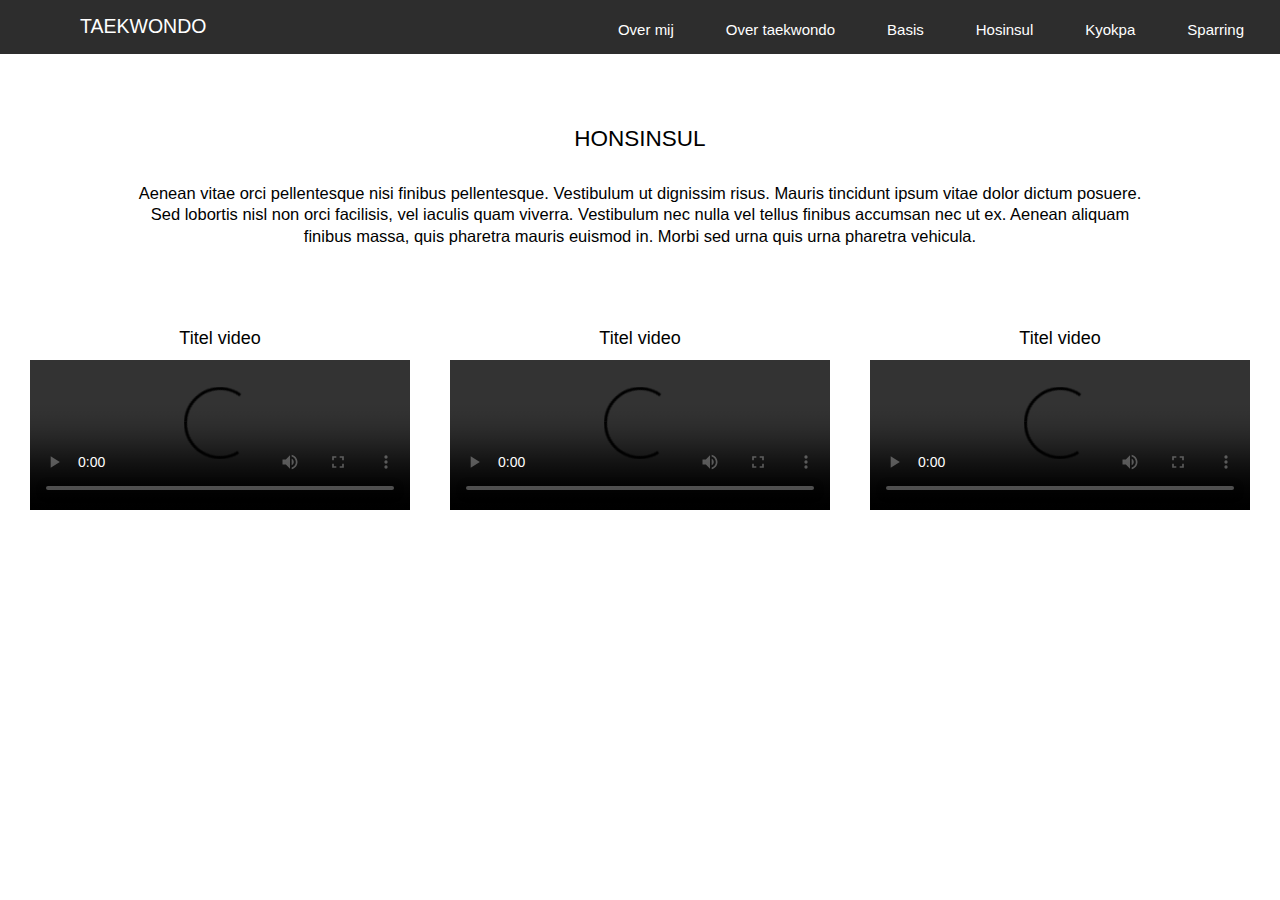
==== Honsinsul.html @ 7879a92e "Taekwondo" ====
<!doctype html>
<html>

<head>
	<title>Taekwondo</title>
	<meta name="viewport" content="width=device-width, initial-scale=1">
	<link rel="stylesheet" type="text/css" href="reset.css">
	<link rel="stylesheet" type="text/css" href="template.css">
	<meta charset="utf-8">
	<link href="https://fonts.googleapis.com/css?family=Dancing+Script" rel="stylesheet">
	<link href="https://fonts.googleapis.com/css?family=Montez" rel="stylesheet">
	<link rel="shortcut icon" type="image/x-icon" href="favicon.png">
</head>

<body>
	<nav id="fixed">
		<ul>
			<p id="mijnnaam"> <a id="naam" href="index.html"> TAEKWONDO </a> </p>
			<li><a href="Kyokpa.html">Sparring</a></li>
			<li><a href="Sparring.html">Kyokpa</a></li>
			<li><a href="Honsinsul.html">Hosinsul</a></li>
			<li><a href="Basis.html">Basis</a></li>
			<li><a href="Over.html">Over taekwondo</a></li>
			<li><a href="OverMij.html">Over mij</a></li>
		</ul>
	</nav>

	<h3> HONSINSUL </h3>
	<p id="p2"> Aenean vitae orci pellentesque nisi finibus pellentesque. Vestibulum ut dignissim risus. Mauris tincidunt ipsum vitae dolor dictum posuere. Sed lobortis nisl non orci facilisis, vel iaculis quam viverra. Vestibulum nec nulla vel tellus finibus accumsan
		nec ut ex. Aenean aliquam finibus massa, quis pharetra mauris euismod in. Morbi sed urna quis urna pharetra vehicula. </p>

	<div id="MijnVideos">
		<div class="grid-item">
			<p> Titel video </p>
			<video controls>
	  	<source src="AP chagi.mp4" type="video/mp4">
			</video>
		</div>
		<div class="grid-item">
			<p> Titel video </p>
			<video controls>
			<source src="AP chagi.mp4" type="video/mp4">
			</video>
		</div>
		<div class="grid-item">
			<p> Titel video </p>
			<video controls>
			<source src="AP chagi.mp4" type="video/mp4">
			</video>
		</div>
	</div>


	<script src="https://cdnjs.cloudflare.com/ajax/libs/jquery/3.2.1/jquery.min.js"></script>
	<script src="template.js"></script>
</body>

</html>
---- template.css ----
body {
    font-family: helvetica;
    font-size: 15px;
    line-height: 1.3;
    box-sizing: border-box;
    height: 100%;
    text-align: center;
}

header {
    background-size: cover;
    background-repeat: no-repeat;
    height: 800px;
    width: 100%;
}


ul {
    list-style-type: none;
    margin: 0;
    overflow: hidden;
    top: 0;
    width: 100%;
    background-color: #2d2d2d;
}

li {
    float: right;
    margin-right: 20px;
}

li a {
    display: block;
    color: white;
    text-align: center;
    padding: 14px 16px;
    padding-top: 20px;
    text-decoration: none;
}

li a:hover {
    text-decoration: underline;
}

#mijnnaam{
  float: left;
  color: white;
  padding: 14px 16px;
  margin-left: 5%;
  font-size: 1.3em;
  font-family: helvetica;
}

#naam{
  color: white;
  text-decoration: none;
}

#home {
  width: 60%;
    padding-left: 20%;
    padding-right: 20%;
    padding-top: 5%;
    background-size: cover;
    color: #333;
}


#BG1{
   background-image: url("BG3.jpg");
   width: 100vw;
   height: 100vh;
   background-position: right;
   background-size: cover;
  }

  #BG2{
     background-image: url("BG2.jpg");
     width: 100vw;
     height: 100vh;
     background-position: right;
     background-size: cover;
    }

h1 {
    font-size: 3em;
    margin-top: 35vh;
    color: white;
    border: 3px solid white;
    padding: 15px;
}

h2 {
    font-size: 1.5em;
    text-align: center;
    margin-top: 10px;
    margin-bottom: 30px;
}

h3 {
    font-size: 1.5em;
    text-align: center;
    margin-top: 70px;
    margin-bottom: 30px;
}

#p2{
  width: 80%;
  margin-left: 10%;
  margin-bottom: 50px;
}

p {
    font-size: 1.1em;
}


#over{
  width: 50%;
  height: 500px;
  line-height: 1.5;
  padding-left: 5%;
  padding-top: 10%;
}


#grid{
  display: grid;
  grid-template-columns: 50% 50%;
  margin-top: 100px;
}

.mijngrid {
  font-size: 15px;
  text-align: center;
  padding: 10px;
}

#overMij{
  padding: 40px;
  padding-top: 20px;
  padding-right: 80px;
}

#BG3{
   background-image: url("Afb1_BW.jpg");
   width: 100%;
   height: auto;
   background-position: center;
   background-repeat: no-repeat;
  }

#MijnVideos{
 display: grid;
 grid-template-columns: auto auto auto;
 padding: 10px;
}


video{
  width: 100%;
  height: auto;
}

.grid-item {
  padding: 20px;
  font-size: 30px;
  text-align: center;
}

#MijnVideos p{
  font-size: 18px;
  margin-bottom: 10px;
}


@media(max-width: 600px){
  h1{
    font-size: 5em;
    margin-top: 100px;
  }
}

@media(max-width:420px){
  li{
    float: none;
  }
  #mijnnaam{
    float: none;
  }
  h1{
    font-size: 4em;
    margin-top: 100px;
  }
  h2{
    margin-top: 50px;
  }
}
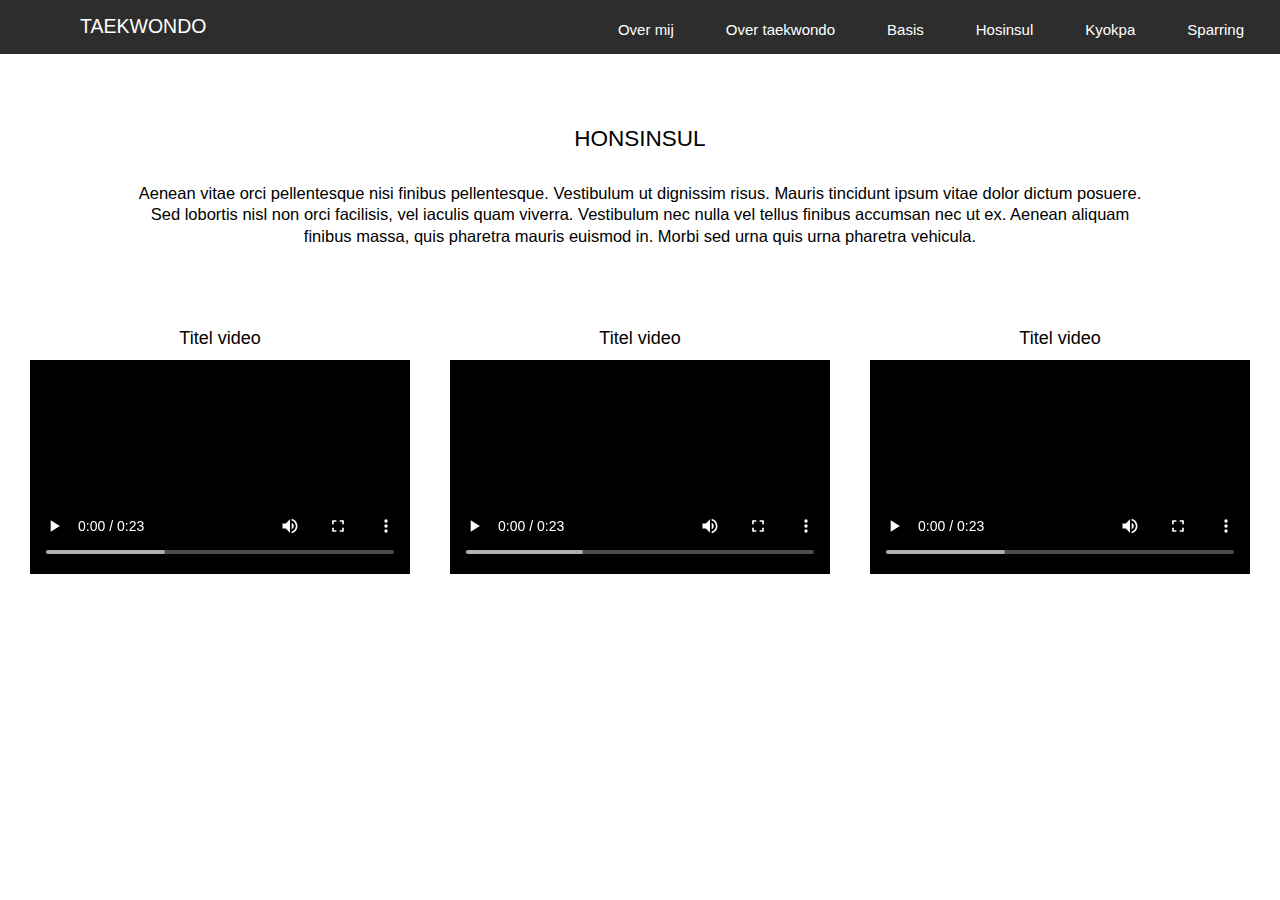
==== commit 300ccd7d: "taekwondo" ====
--- a/Honsinsul.html
+++ b/Honsinsul.html
@@ -33,19 +33,19 @@
 		<div class="grid-item">
 			<p> Titel video </p>
 			<video controls>
-	  	<source src="AP chagi.mp4" type="video/mp4">
+	  	<source src="video1.mp4" type="video/mp4">
 			</video>
 		</div>
 		<div class="grid-item">
 			<p> Titel video </p>
 			<video controls>
-			<source src="AP chagi.mp4" type="video/mp4">
+			<source src="video1.mp4" type="video/mp4">
 			</video>
 		</div>
 		<div class="grid-item">
 			<p> Titel video </p>
 			<video controls>
-			<source src="AP chagi.mp4" type="video/mp4">
+			<source src="video1.mp4" type="video/mp4">
 			</video>
 		</div>
 	</div>
